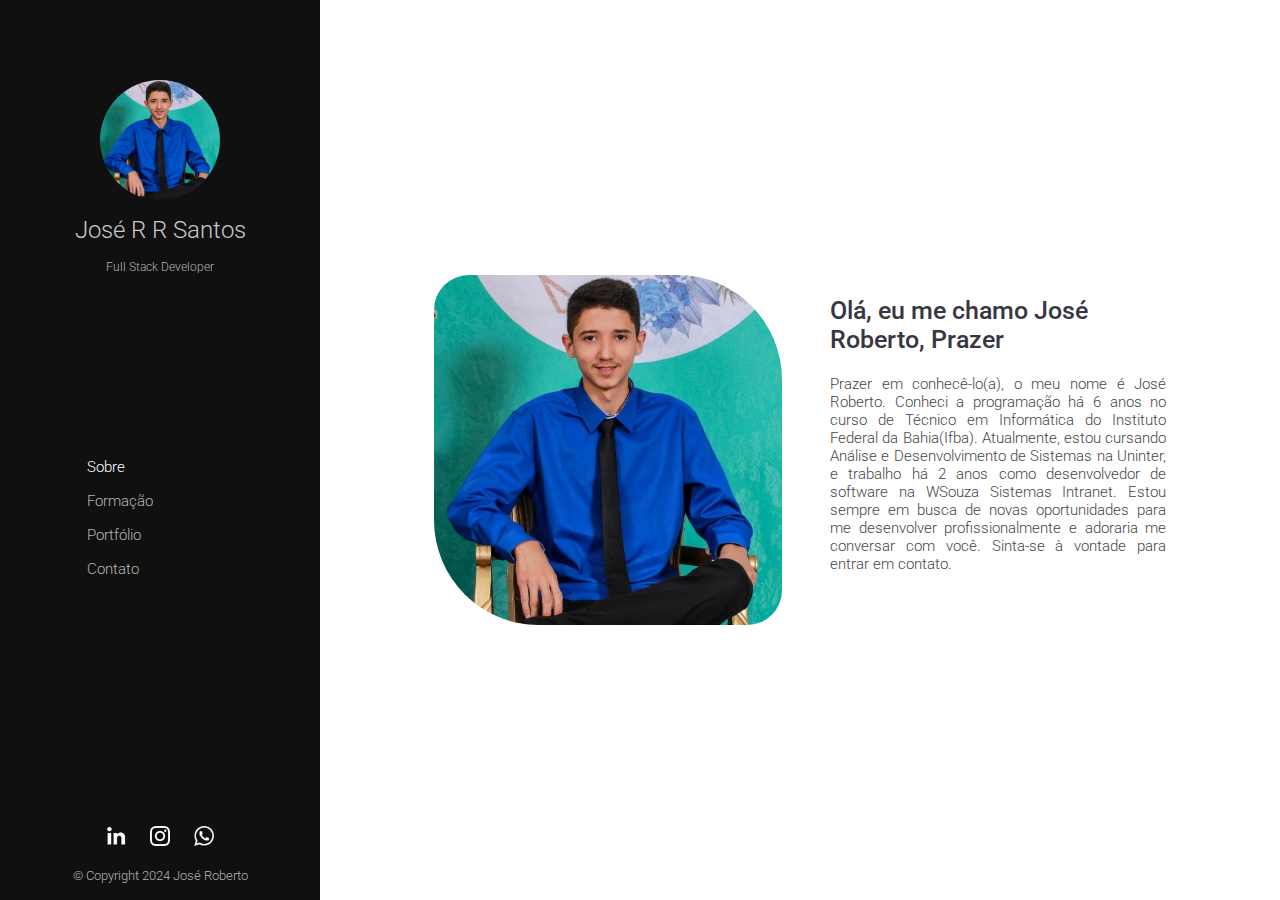
==== index.html @ 58589b58 "First Commit" ====
<!DOCTYPE html>
<html lang="pt-br">

<head>
  <meta charset="UTF-8">
  <meta name="viewport" content="width=device-width, initial-scale=1.0">
  <title>José Roberto</title>
  <link rel="stylesheet" href="/assets/css/style.css">
  <link rel="preconnect" href="https://fonts.googleapis.com">
  <link rel="preconnect" href="https://fonts.gstatic.com" crossorigin>
  <link
    href="https://fonts.googleapis.com/css2?family=Roboto:ital,wght@0,100;0,300;0,400;0,500;0,700;0,900;1,100;1,300;1,400;1,500;1,700;1,900&display=swap"
    rel="stylesheet">
</head>

<body>
  <div id="main">
    <section class="main-header">
      <div class="main-header-info">
        <img class="main-header-info-foto" src="/assets/images/MinhaFoto.jpeg">
        <h2 class="main-header-info-desc">José R R Santos</h2>
        <span class="main-header-info-desc">Full Stack Developer</span>
      </div>
      <div class="main-header-menu">
        <nav class="main-header-menu-nav">
          <ul>
            <li><a class="active" href="index.html">Sobre</a></li>
            <li><a href="formacao.html">Formação</a></li>
            <li><a href="portfolio.html">Portfólio</a></li>
            <li><a href="contato.html">Contato</a></li>
          </ul>
        </nav>
      </div>
      <div class="main-header-footer">
        <div class="main-header-footer-social">
          <ul>
            <li><a href="https://www.linkedin.com/in/joserobertosantos/" target="_blank"><img
                  class="main-header-footer-social-icon" src="/assets/images/LinkedinIcon.png"></a></li>
            <li><a href="https://www.instagram.com/jbetodosreis/" target="_blank"><img
                  class="main-header-footer-social-icon" src="/assets/images/InstagramIcon.png"></a></li>
            <li><a href="https://wa.me/5577999770050" target="_blank"><img class="main-header-footer-social-icon"
                  src="/assets/images/WhatsappIcon.png"></a></li>
          </ul>
        </div>
        <div class="main-header-footer-terms">
          <span>&copy; Copyright 2024 José Roberto</span>
        </div>
      </div>
    </section>
    <section class="main-content">
      <img class="main-content-foto" src="/assets/images/MinhaFoto.jpeg">
      <div class="main-content-about">
        <h2>Olá, eu me chamo José Roberto, Prazer</h2>
        <p>
          Prazer em conhecê-lo(a), o meu nome é José Roberto. Conheci a programação há 6 anos no curso de Técnico em
          Informática do Instituto Federal da Bahia(Ifba). Atualmente, estou cursando Análise e Desenvolvimento de
          Sistemas na Uninter, e trabalho há 2 anos como desenvolvedor de software na WSouza Sistemas Intranet.
          Estou sempre em busca de novas oportunidades para me desenvolver profissionalmente e adoraria me conversar com
          você. Sinta-se à vontade para entrar em contato.
        </p>
      </div>
    </section>
  </div>
</body>

</html>
---- assets/css/style.css ----
body {
  margin: 0;
  padding: 0;
  box-sizing: border-box;
}

#main {
  display: flex;
  flex-direction: row;
}

#main .main-header {
  width: 25%;
  height: 100vh;
  max-height: 100vh;
  background-color: rgb(16, 16, 16);
  display: flex;
  flex-direction: column;
  justify-content: space-between;
  align-items: center;
  color: white;
}

#main .main-header .main-header-info {
  display: flex;
  flex-direction: column;
  align-items: center;
  padding: 5rem 0 2rem 0;
  row-gap: 1rem;
}

#main .main-header .main-header-info .main-header-info-foto {
  width: 120px;
  height: 120px;
  border-radius: 50%;
}

#main .main-header .main-header-info .main-header-info-desc {
  color: rgb(200, 200, 200);
  margin: 0;
  font-family: "Roboto", sans-serif;
  font-weight: 300;
  font-style: normal;
}

#main .main-header .main-header-info span {
  color: rgb(180, 180, 180) !important;
  font-size: 12px;
}

#main .main-header .main-header-menu .main-header-menu-nav ul {
  display: flex;
  flex-direction: column;
  justify-content: start;
  align-items: start;
  row-gap: 1rem;
  list-style: none;
  padding: 0 5rem 0 0;
}

#main .main-header .main-header-menu .main-header-menu-nav ul li a {
  text-decoration: none;
  color: rgb(180, 180, 180);
  font-size: 15px;
  font-family: "Roboto", sans-serif;
  font-weight: 300;
  font-style: normal;
}

#main .main-header .main-header-menu .main-header-menu-nav ul li .active {
  color: white;
}

#main .main-header .main-header-menu .main-header-menu-nav ul li a:hover {
  color: white;
}

#main .main-header .main-header-footer {
  display: flex;
  justify-content: center;
  align-items: center;
  flex-direction: column;
  padding: 5rem 0 1rem 0;
}

#main .main-header .main-header-footer .main-header-footer-social ul {
  list-style: none;
  display: flex;
  flex-direction: row;
  padding: 0;
  column-gap: 1.5rem;
}

#main .main-header .main-header-footer .main-header-footer-terms span {
  color: rgb(180, 180, 180);
  font-family: "Roboto", sans-serif;
  font-weight: 300;
  font-style: normal;
  font-size: 13px;
}

#main .main-header .main-header-footer .main-header-footer-social .main-header-footer-social-icon {
  width: 20px;
  height: 20px;
}

#main .main-content {
  display: flex;
  flex-direction: row;
  justify-content: center;
  align-items: center;
  column-gap: 3rem;
  width: 75%;
}

#main .main-content .main-content-foto {
  height: 350px;
  width: auto;
  border-radius: 10% 30% 10% 30%;
}

#main .main-content .main-content-about {
  min-height: 350px;
  max-width: 35%;
  font-family: "Roboto", sans-serif;
  font-style: normal;
}

#main .main-content .main-content-about h2 {
  font-size: 25px;
  font-weight: 500;
  color: rgb(56, 54, 67)
}

#main .main-content .main-content-about p {
  color: rgb(70, 70, 70);
  text-align: justify;
  font-weight: 300;
  font-size: 15px;
}

#main .formacao-content {
  display: flex;
  flex-direction: column;
  justify-content: start;
  align-items: center;
  row-gap: 2rem;
  padding: 5rem 0;
  width: 75%;
  overflow-y: auto;
}

#main .formacao-content .formacao-content-item {
  width: 80%;
  padding: 1rem 2rem;
  background-color: rgb(240, 240, 240);
  box-shadow: 1px 1px 2px rgb(232, 232, 232);
  display: flex;
  flex-direction: row;
  column-gap: 2rem;
  border-radius: 10px;
}

#main .formacao-content .formacao-content-item img {
  border-radius: 10%;
}

#main .formacao-content .formacao-content-item .formacao-content-item-info {
  display: flex;
  flex-direction: column;
  row-gap: 0.5rem;
  font-family: "Roboto", sans-serif;
  font-style: normal;
  margin-top: 0.5rem;
}

#main .formacao-content .formacao-content-item .formacao-content-item-info h3 {
  color: rgb(60, 60, 60);
  margin: 0;
}

#main .formacao-content .formacao-content-item .formacao-content-item-info p {
  color: rgb(80, 80, 80);
  margin: 0;
  font-size: 15px;
}

#main .formacao-content .formacao-content-item .formacao-content-item-info span {
  color: rgb(120, 120, 120);
  font-size: 12px;
}

#main .portfolio-content {
  width: 75%;
  margin: 5rem 2rem;
  overflow-y: auto;
}

#main .portfolio-content .portfolio-content-item {
  display: inline-block;
  width: 23%;
  padding: 1rem 2rem;
  margin: 1rem 1rem;
  background-color: rgb(240, 240, 240);
  box-shadow: 1px 1px 2px rgb(232, 232, 232);
  border-radius: 10px;
}

#main .portfolio-content .portfolio-content-item .portfolio-content-item-info {
  display: flex;
  flex-direction: column;
  align-items: center;
  text-align: center;
}

#main .portfolio-content .portfolio-content-item .portfolio-content-item-info img {
  height: 150px;
  border-radius: 10px;
}

#main .contact-content {
  width: 75%;
  display: flex;
  flex-direction: column;
  justify-content: center;
  align-items: center;
}

#main .contact-content form {
  display: flex;
  flex-direction: column;
  row-gap: 0.5rem;
}
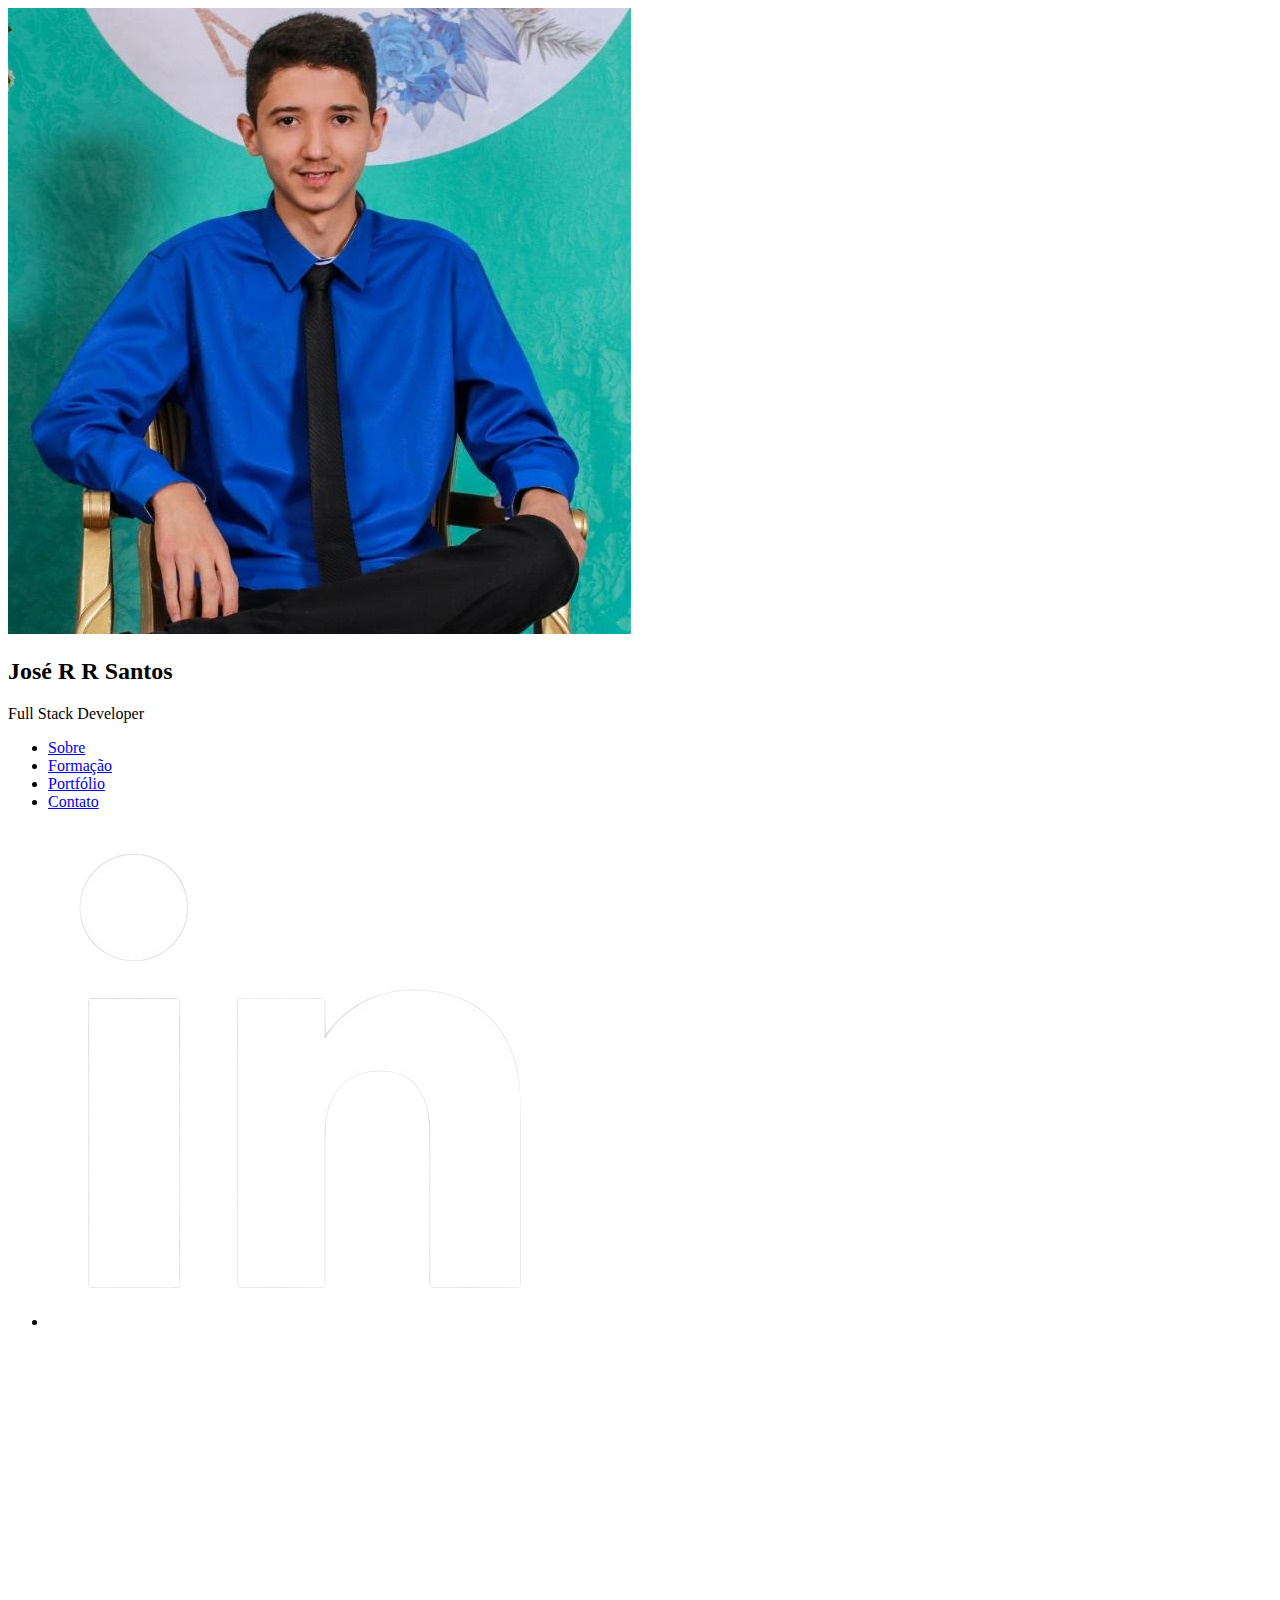
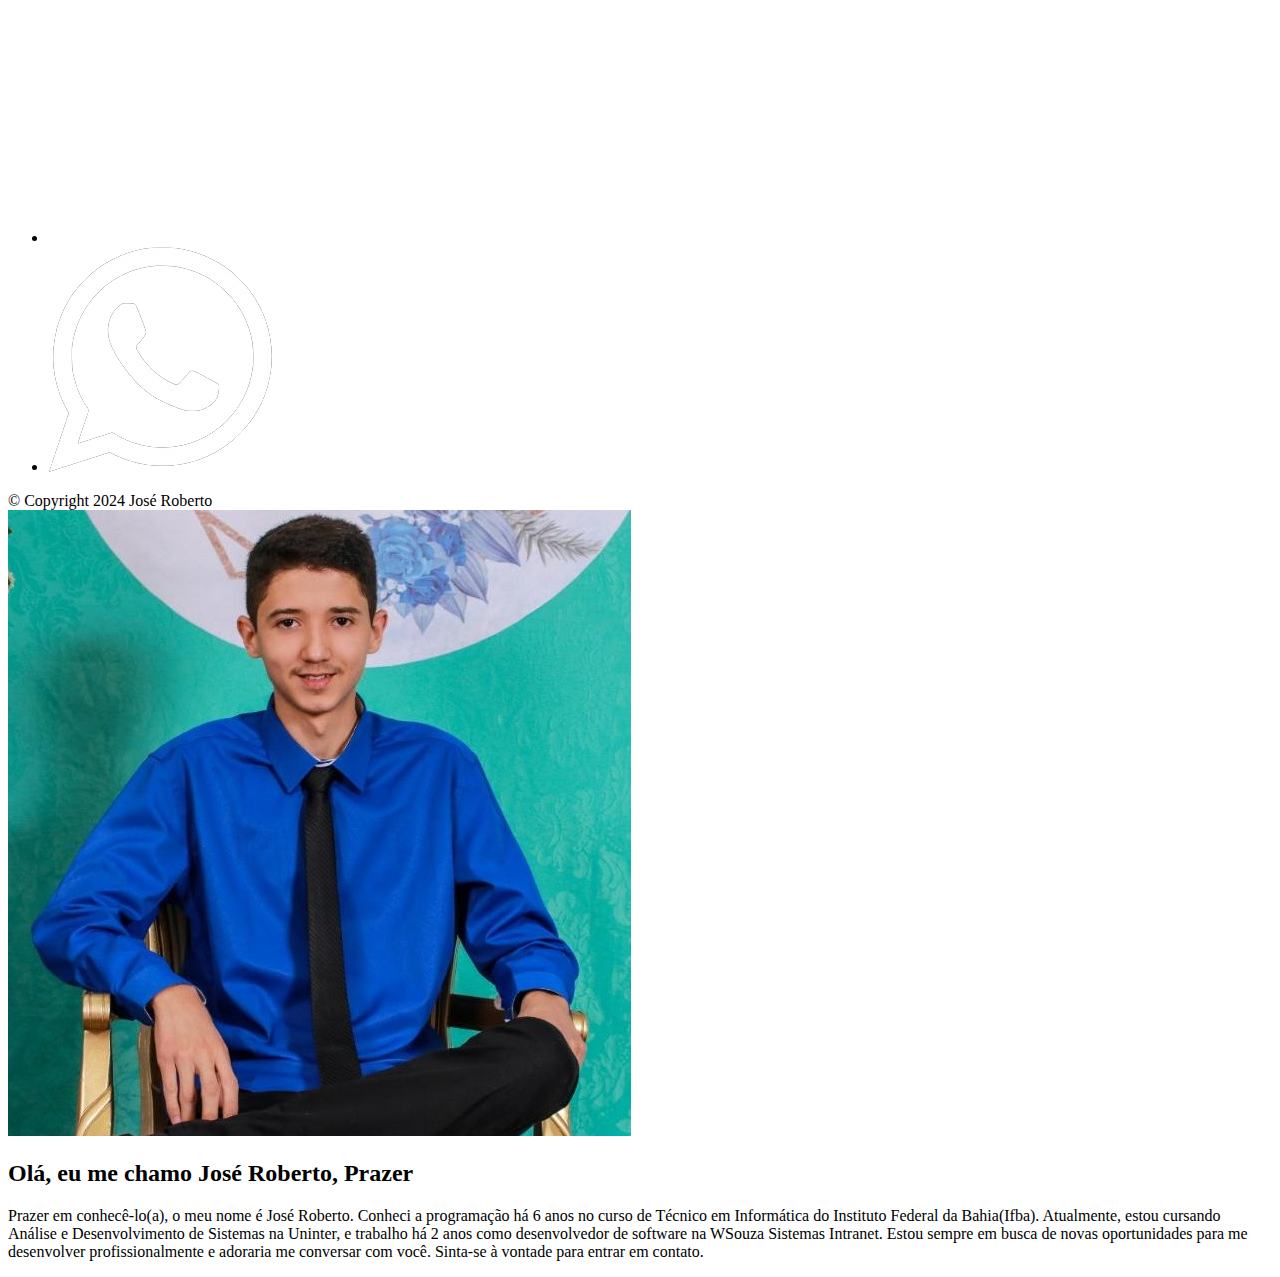
==== commit 27f17394: "asd" ====
--- a/index.html
+++ b/index.html
@@ -5,7 +5,7 @@
   <meta charset="UTF-8">
   <meta name="viewport" content="width=device-width, initial-scale=1.0">
   <title>José Roberto</title>
-  <link rel="stylesheet" href="/assets/css/style.css">
+  <link rel="stylesheet" href="/Portfolio/assets/css/style.css">
   <link rel="preconnect" href="https://fonts.googleapis.com">
   <link rel="preconnect" href="https://fonts.gstatic.com" crossorigin>
   <link
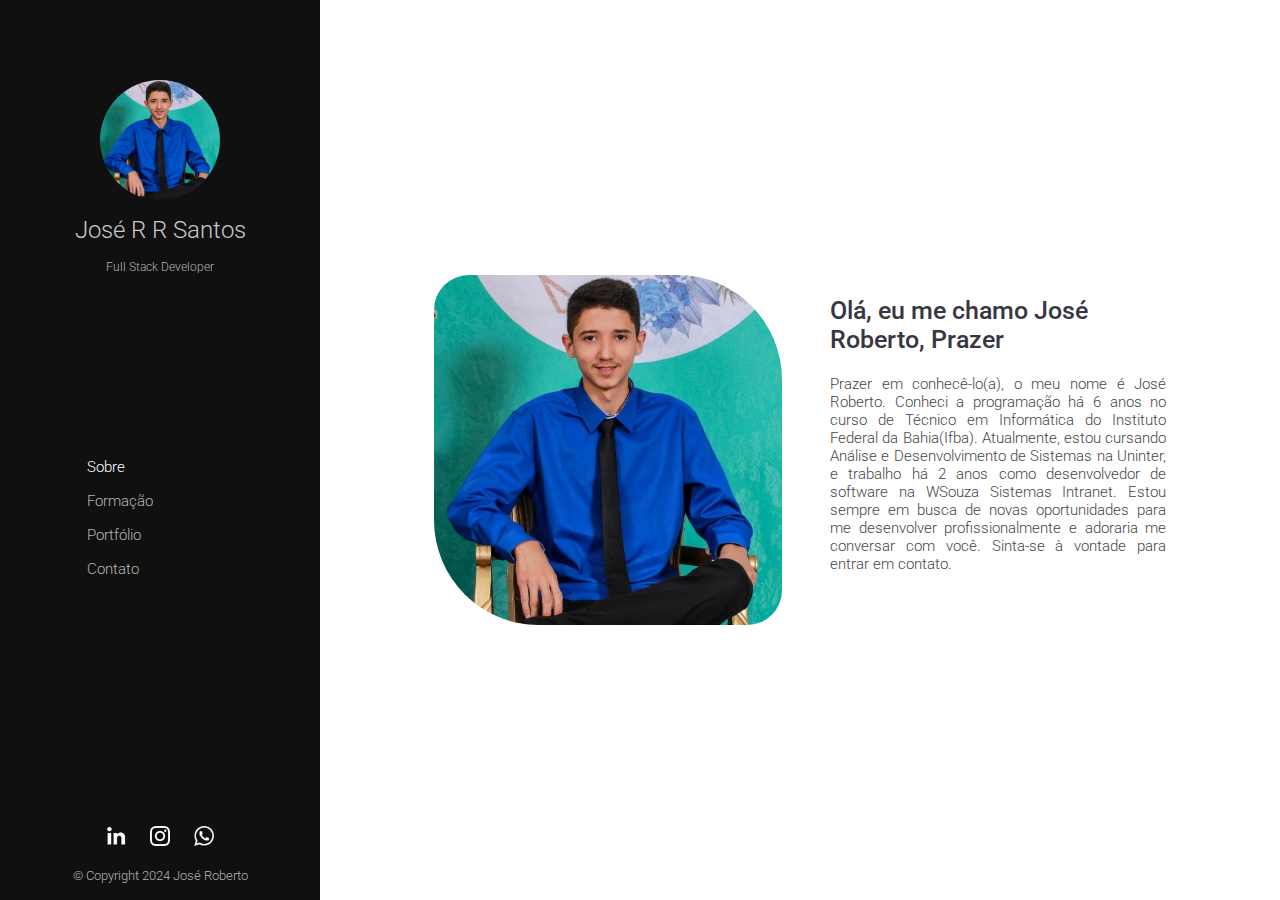
==== commit 358b5a61: "asd" ====
--- a/index.html
+++ b/index.html
@@ -5,7 +5,7 @@
   <meta charset="UTF-8">
   <meta name="viewport" content="width=device-width, initial-scale=1.0">
   <title>José Roberto</title>
-  <link rel="stylesheet" href="/Portfolio/assets/css/style.css">
+  <link rel="stylesheet" href="assets/css/style.css">
   <link rel="preconnect" href="https://fonts.googleapis.com">
   <link rel="preconnect" href="https://fonts.gstatic.com" crossorigin>
   <link
--- a/assets/css/style.css
+++ b/assets/css/style.css
@@ -0,0 +1,233 @@
+body {
+  margin: 0;
+  padding: 0;
+  box-sizing: border-box;
+}
+
+#main {
+  display: flex;
+  flex-direction: row;
+}
+
+#main .main-header {
+  width: 25%;
+  height: 100vh;
+  max-height: 100vh;
+  background-color: rgb(16, 16, 16);
+  display: flex;
+  flex-direction: column;
+  justify-content: space-between;
+  align-items: center;
+  color: white;
+}
+
+#main .main-header .main-header-info {
+  display: flex;
+  flex-direction: column;
+  align-items: center;
+  padding: 5rem 0 2rem 0;
+  row-gap: 1rem;
+}
+
+#main .main-header .main-header-info .main-header-info-foto {
+  width: 120px;
+  height: 120px;
+  border-radius: 50%;
+}
+
+#main .main-header .main-header-info .main-header-info-desc {
+  color: rgb(200, 200, 200);
+  margin: 0;
+  font-family: "Roboto", sans-serif;
+  font-weight: 300;
+  font-style: normal;
+}
+
+#main .main-header .main-header-info span {
+  color: rgb(180, 180, 180) !important;
+  font-size: 12px;
+}
+
+#main .main-header .main-header-menu .main-header-menu-nav ul {
+  display: flex;
+  flex-direction: column;
+  justify-content: start;
+  align-items: start;
+  row-gap: 1rem;
+  list-style: none;
+  padding: 0 5rem 0 0;
+}
+
+#main .main-header .main-header-menu .main-header-menu-nav ul li a {
+  text-decoration: none;
+  color: rgb(180, 180, 180);
+  font-size: 15px;
+  font-family: "Roboto", sans-serif;
+  font-weight: 300;
+  font-style: normal;
+}
+
+#main .main-header .main-header-menu .main-header-menu-nav ul li .active {
+  color: white;
+}
+
+#main .main-header .main-header-menu .main-header-menu-nav ul li a:hover {
+  color: white;
+}
+
+#main .main-header .main-header-footer {
+  display: flex;
+  justify-content: center;
+  align-items: center;
+  flex-direction: column;
+  padding: 5rem 0 1rem 0;
+}
+
+#main .main-header .main-header-footer .main-header-footer-social ul {
+  list-style: none;
+  display: flex;
+  flex-direction: row;
+  padding: 0;
+  column-gap: 1.5rem;
+}
+
+#main .main-header .main-header-footer .main-header-footer-terms span {
+  color: rgb(180, 180, 180);
+  font-family: "Roboto", sans-serif;
+  font-weight: 300;
+  font-style: normal;
+  font-size: 13px;
+}
+
+#main .main-header .main-header-footer .main-header-footer-social .main-header-footer-social-icon {
+  width: 20px;
+  height: 20px;
+}
+
+#main .main-content {
+  display: flex;
+  flex-direction: row;
+  justify-content: center;
+  align-items: center;
+  column-gap: 3rem;
+  width: 75%;
+}
+
+#main .main-content .main-content-foto {
+  height: 350px;
+  width: auto;
+  border-radius: 10% 30% 10% 30%;
+}
+
+#main .main-content .main-content-about {
+  min-height: 350px;
+  max-width: 35%;
+  font-family: "Roboto", sans-serif;
+  font-style: normal;
+}
+
+#main .main-content .main-content-about h2 {
+  font-size: 25px;
+  font-weight: 500;
+  color: rgb(56, 54, 67)
+}
+
+#main .main-content .main-content-about p {
+  color: rgb(70, 70, 70);
+  text-align: justify;
+  font-weight: 300;
+  font-size: 15px;
+}
+
+#main .formacao-content {
+  display: flex;
+  flex-direction: column;
+  justify-content: start;
+  align-items: center;
+  row-gap: 2rem;
+  padding: 5rem 0;
+  width: 75%;
+  overflow-y: auto;
+}
+
+#main .formacao-content .formacao-content-item {
+  width: 80%;
+  padding: 1rem 2rem;
+  background-color: rgb(240, 240, 240);
+  box-shadow: 1px 1px 2px rgb(232, 232, 232);
+  display: flex;
+  flex-direction: row;
+  column-gap: 2rem;
+  border-radius: 10px;
+}
+
+#main .formacao-content .formacao-content-item img {
+  border-radius: 10%;
+}
+
+#main .formacao-content .formacao-content-item .formacao-content-item-info {
+  display: flex;
+  flex-direction: column;
+  row-gap: 0.5rem;
+  font-family: "Roboto", sans-serif;
+  font-style: normal;
+  margin-top: 0.5rem;
+}
+
+#main .formacao-content .formacao-content-item .formacao-content-item-info h3 {
+  color: rgb(60, 60, 60);
+  margin: 0;
+}
+
+#main .formacao-content .formacao-content-item .formacao-content-item-info p {
+  color: rgb(80, 80, 80);
+  margin: 0;
+  font-size: 15px;
+}
+
+#main .formacao-content .formacao-content-item .formacao-content-item-info span {
+  color: rgb(120, 120, 120);
+  font-size: 12px;
+}
+
+#main .portfolio-content {
+  width: 75%;
+  margin: 5rem 2rem;
+  overflow-y: auto;
+}
+
+#main .portfolio-content .portfolio-content-item {
+  display: inline-block;
+  width: 23%;
+  padding: 1rem 2rem;
+  margin: 1rem 1rem;
+  background-color: rgb(240, 240, 240);
+  box-shadow: 1px 1px 2px rgb(232, 232, 232);
+  border-radius: 10px;
+}
+
+#main .portfolio-content .portfolio-content-item .portfolio-content-item-info {
+  display: flex;
+  flex-direction: column;
+  align-items: center;
+  text-align: center;
+}
+
+#main .portfolio-content .portfolio-content-item .portfolio-content-item-info img {
+  height: 150px;
+  border-radius: 10px;
+}
+
+#main .contact-content {
+  width: 75%;
+  display: flex;
+  flex-direction: column;
+  justify-content: center;
+  align-items: center;
+}
+
+#main .contact-content form {
+  display: flex;
+  flex-direction: column;
+  row-gap: 0.5rem;
+}